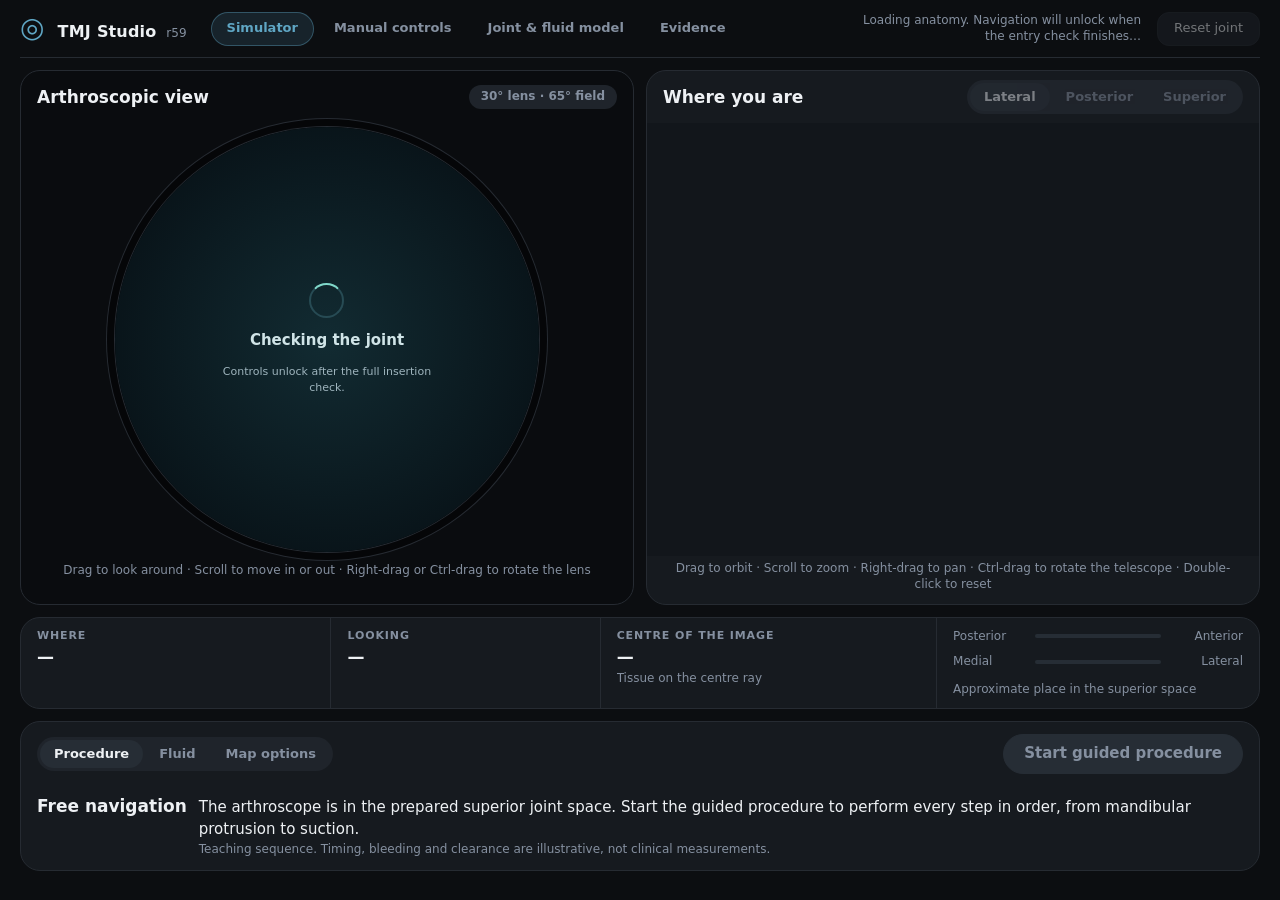
==== index.html @ 09af7cbb "r59: TMJ arthroscopy simulator (static site) Co-Authored-By: Claude Opus 5.5 <noreply@anthropic.com>" ====
<!doctype html>
<html lang="en"><head><meta charset="utf-8"><meta name="viewport" content="width=device-width,initial-scale=1"><meta name="description" content="TMJ Studio: a realistic arthroscopic view of the temporomandibular joint beside a live map of the telescope position and direction, with a guided procedure from mandibular protrusion to lavage and suction."><meta http-equiv="Content-Security-Policy" content="default-src 'none'; script-src 'self'; worker-src 'self'; style-src 'self'; connect-src 'self'; img-src 'self' data:; base-uri 'none'; object-src 'none'; form-action 'none'"><title>TMJ Studio · Arthroscopy simulator</title><link rel="stylesheet" href="./split-r59.css"><script type="module" src="./studio-r59.mjs"></script><script type="module" src="./split-r59.mjs"></script></head>
<body><main>
<header class="topbar"><a class="brand" href="./overview.html"><i>◎</i> TMJ <b>Studio</b><span>r59</span></a>
<nav id="page-tabs" class="tabs" role="tablist" aria-label="Studio sections"><button type="button" role="tab" data-tab="simulator" aria-selected="true">Simulator</button><button type="button" role="tab" data-tab="controls" aria-selected="false">Manual controls</button><button type="button" role="tab" data-tab="model" aria-selected="false">Joint &amp; fluid model</button><button type="button" role="tab" data-tab="evidence" aria-selected="false">Evidence</button></nav>
<div class="load-box"><p id="load" role="status" aria-live="polite">Loading anatomy. Navigation will unlock when the entry check finishes…</p><button id="retry" hidden>Retry loading</button></div><button id="reset">Reset joint</button></header>
<div class="heading" hidden><h1>TMJ Studio · right temporomandibular joint</h1><select id="workspace-layout" aria-label="Workspace view"><option value="split" selected>Simulator</option><option value="full">Manual controls</option></select></div>
<section class="workspace" id="workspace" aria-label="Synchronized navigation workspace">
<section id="procedure" class="procedure" aria-label="Guided arthroscopy procedure">
  <div class="procedure-head"><span class="eyebrow">GUIDED PROCEDURE</span><ol id="procedure-steps" class="procedure-steps" aria-label="Procedure steps"></ol><div class="procedure-actions"><button id="procedure-restart" type="button" hidden>Restart</button><button id="procedure-action" class="primary" type="button">Start guided procedure</button></div></div>
  <div class="procedure-body"><div class="procedure-text"><h2 id="procedure-title">Free navigation</h2><p id="procedure-note">The arthroscope is in the prepared superior joint space. Start the guided procedure to perform every step in order, from mandibular protrusion to suction.</p><small id="procedure-model">Teaching sequence. Timing, bleeding and clearance are illustrative, not clinical measurements.</small></div>
  <div class="fluid-bar" role="group" aria-label="Joint fluid controls"><button id="fx-bleed" type="button">Bleeding</button><label class="toggle"><input id="fx-irrigation" type="checkbox">Irrigation inflow</label><label class="toggle"><input id="fx-outflow" type="checkbox">Outflow needle</label><button id="fx-suction" type="button" aria-pressed="false">Suction</button><div class="clarity"><label for="fx-clarity">View clarity</label><meter id="fx-clarity" min="0" max="100" low="35" high="70" optimum="100" value="100"></meter><output id="fx-clarity-out">100%</output></div><span id="fx-status" class="fx-status" role="status">Still, clear fluid</span></div></div>
</section>
<section id="split-deck" class="split-deck" aria-label="Arthroscopic view beside the position map" hidden>
  <div class="pane lens-pane">
    <div class="pane-head"><h2>Arthroscopic view</h2><span class="chip">30° lens · 65° field</span></div>
    <div id="split-lens"></div>
    <div class="pane-foot"><p class="pane-hint">Drag to look around · Scroll to move in or out · Right-drag or Ctrl-drag to rotate the lens</p><div id="lens-status"></div></div>
  </div>
  <div class="pane map-pane">
    <div class="pane-head"><h2>Where you are</h2><div class="segmented" role="group" aria-label="Map viewpoint"><button type="button" data-view="lateral" aria-pressed="true">Lateral</button><button type="button" data-view="posterior" aria-pressed="false">Posterior</button><button type="button" data-view="superior" aria-pressed="false">Superior</button></div></div>
    <div id="split-map"></div>
    <div class="pane-foot"><p class="pane-hint">Drag to orbit · Scroll to zoom · Right-drag to pan · Ctrl-drag to rotate the telescope · Double-click to reset</p></div>
  </div>
  <div class="hud" id="hud" aria-label="Lens position in the joint">
    <div class="hud-cell"><span>WHERE</span><strong id="hud-space">—</strong><small id="hud-zone"></small></div>
    <div class="hud-cell"><span>LOOKING</span><strong id="hud-look">—</strong><small id="hud-depth"></small></div>
    <div class="hud-cell"><span>CENTRE OF THE IMAGE</span><strong id="hud-see">—</strong><small>Tissue on the centre ray</small></div>
    <div class="hud-cell hud-tracks"><div class="track"><span>Posterior</span><div><i id="hud-ap" hidden></i></div><span>Anterior</span></div><div class="track"><span>Medial</span><div><i id="hud-ml" hidden></i></div><span>Lateral</span></div><small>Approximate place in the superior space</small></div>
  </div>
  <div class="dock">
    <div class="dock-head"><div class="segmented dock-tabs" role="tablist" aria-label="Simulator panels"><button type="button" role="tab" data-dock="procedure" aria-selected="true">Procedure</button><button type="button" role="tab" data-dock="fluid" aria-selected="false">Fluid</button><button type="button" role="tab" data-dock="view" aria-selected="false">Map options</button></div><div id="dock-actions"></div></div>
    <div class="dock-body" data-dock-panel="procedure" id="dock-procedure"></div>
    <div class="dock-body" data-dock-panel="fluid" id="dock-fluid" hidden></div>
    <div class="dock-body" data-dock-panel="view" id="dock-view" hidden><div id="split-map-options"></div><div id="split-map-key"></div></div>
  </div>
</section>
 <article class="scope panel"><div class="panel-head"><div><span class="eyebrow">01 / THROUGH THE SCOPE</span><h2>Arthroscopic view</h2></div><span class="chip">30° · 65° FOV</span></div>
 <div class="optical-controls"><label for="optical-mode">View source</label><select id="optical-mode"><option value="instrument">Instrument lens · live</option></select></div><p id="view-note" class="view-note">Steer the instrument and its live internal view. Choose a camera that turns with the telescope, or an upright teaching view.</p>
 <div class="instrument-toolbar" role="group" aria-label="Instrument drag mode"><button id="mode-aim" type="button" aria-pressed="true">Steer</button><button id="mode-advance" type="button" aria-pressed="false">In / out</button><button id="mode-roll" type="button" aria-pressed="false">Rotate lens</button></div><p id="gesture-hint" class="gesture-hint">Drag the image to steer · Scroll to insert / withdraw</p>
 <details class="gesture-guide"><summary>Hand control &amp; gestures</summary><div class="hand-options"><label for="hand-grip">Hand control</label><select id="hand-grip"><option value="handle">Move the handle · fixed hand directions</option><option value="view">Direct the viewed ray · teaching</option></select><label for="image-orientation">Image orientation</label><select id="image-orientation"><option value="coupled">Camera follows telescope</option><option value="stabilized">Keep superior upright</option></select><label for="camera-roll">Camera-head rotation</label><input id="camera-roll" type="range" min="-180" max="180" step="1" value="0"><output id="camera-roll-out">0°</output></div><div class="gesture-grid"><p><b>Mouse</b><br>Left drag: steer<br>Wheel: insert / withdraw<br>Right drag, Ctrl-drag or Alt-drag: rotate lens<br>Middle drag or Shift-drag: insert / withdraw<br>Steer and scroll together to combine movements.</p><p><b>Touch</b><br>One finger: selected mode<br>Two fingers together: steer<br>Spread / pinch: insert / withdraw<br>Twist: rotate the lens<br>Combine these two-finger gestures freely.</p></div><p>Handle control pivots the shaft about the fixed model entry. Moving the handle right redirects the lens left; the response depends on the external lever length. Slow drags give precise control. Fast and slow drags retain their full travel. Standard mode provides a wider sweep; choose Fine for precise work near tissue. The prepared view starts just inside the capsule, with room to steer; advance gradually as needed. The external hand directions stay fixed when the telescope rotates. Telescope rotation sweeps the angled viewing ray; camera-head rotation turns only the displayed horizon. The independent head control models a general optical assembly; this Nexus coupler has not been measured. The upright option is a teaching aid.</p></details><div class="steering-buttons" role="group" aria-label="Steer the internal view"><button id="steer-left" aria-label="Steer left">← Left</button><button id="steer-up" aria-label="Steer up">↑ Up</button><button id="steer-down" aria-label="Steer down">↓ Down</button><button id="steer-right" aria-label="Steer right">Right →</button></div><div class="scope-circle"><div class="loading-lens" role="status"><span class="loading-ring"></span><b>Checking the joint</b><small>Controls unlock after the full insertion check.</small></div><span id="scope-state" class="scope-state">LOADING</span><div id="lens-standby" class="lens-standby" hidden><b>Arthroscope not inserted</b><small>Follow the procedure steps</small></div><div id="lens-outside" class="lens-outside" hidden><b>The lens is outside the joint space</b><small>Scroll forward to enter · the map shows the way</small></div><div id="lens-rim" class="lens-rim" aria-hidden="true"><span data-axis="ant">ANT</span><span data-axis="post">POST</span><span data-axis="sup">SUP</span><span data-axis="inf">INF</span><span data-axis="lat">LAT</span><span data-axis="med">MED</span></div><canvas id="scope" tabindex="0" aria-label="Scope view. Drag to steer; wheel or Shift-drag for depth; right drag for lens roll. Two fingers: move to steer, pinch for depth, twist to roll. Arrow keys steer, plus and minus change depth, brackets rotate."></canvas><div class="reticle" hidden>+</div><span class="optical-tag">NEXUS 501200</span></div>
 <div class="where"><i></i><div><span>LENS LOCATION</span><strong id="location">Loading…</strong></div></div>
 <div class="field-guide"><label class="toggle"><input id="identify" type="checkbox">Identify tissues in this field</label><div id="field-tissues" hidden></div></div><p class="hit" id="hit">The centre ray identifies the surface in front of the lens.</p>
 <div class="motion-status" id="motion-status" role="status">Preparing a clear starting position.</div>
 <div class="route" id="route"><span>Approach</span><i></i><span>Capsule entry</span><i></i><span>Joint space</span><small id="entry-progress">Checking entry…</small></div><div class="tool-controls" id="navigation-controls"><div class="drag-options legacy-drag-mode"><label for="scope-drag">Drag scope</label><select id="scope-drag"><option value="aim">Steer instrument</option><option value="advance">Inward / outward</option><option value="roll">Rotate lens</option></select></div><div class="drag-options precision"><label for="step">Movement step</label><select id="step"><option value="0.5">Standard · 0.5 mm</option><option value="0.1">Fine · 0.1 mm</option></select></div><div class="control-label"><label for="depth">Axial travel · inward / outward</label><output id="depth-out"></output></div><input id="depth" type="range" min="0" max="30" step="0.01" value="0"><div class="buttons"><button id="withdraw">← Outward 0.5 mm</button><button id="advance">Inward 0.5 mm →</button><button id="park">Withdraw fully</button><button id="reinsert">Reinsert checked route</button></div>
 <div class="two"><div><div class="control-label"><label for="yaw">Shaft yaw</label><output id="yaw-out"></output></div><input id="yaw" type="range" min="-140" max="-40" step="0.01" value="-100"></div><div><div class="control-label"><label for="pitch">Shaft pitch</label><output id="pitch-out"></output></div><input id="pitch" type="range" min="-40" max="40" step="0.01" value="10"></div></div>
 <div class="control-label"><label for="roll">Optical roll · 30° lens direction</label><output id="roll-out"></output></div><input id="roll" type="range" min="-180" max="180" step="0.1" value="75"><div class="buttons roll-buttons"><button id="roll-left">↶ Roll −15°</button><button id="roll-right">Roll +15° ↷</button></div></div>
 <p class="help scope-help">Four instrument movements: two steering axes, axial insertion / withdrawal, and shaft rotation that redirects the 30° lens. The shaft pivots at the model capsule entry. Two-finger motion combines all four; mouse dragging and the wheel also combine. Fine mode reduces sensitivity. Drag distance is normalized to the lens display size. No simulated tremor or inertial drift is added. Tissue contact stops further movement into the boundary; reverse or withdraw to move away. The fixed portal does not permit free sideways translation. Arrow keys steer, + / − changes depth, [ / ] rotates the lens.</p></article>
 <article class="anatomy panel"><div class="panel-head"><div><span class="eyebrow">02 / YOUR POSITION IN THE JOINT</span><h2>Joint & instrument</h2></div><div class="buttons"><button id="centre">Centre joint</button><select id="view" aria-label="Anatomy viewpoint"><option value="lateral">Lateral oblique</option><option value="posterior">Posterior</option><option value="superior">Superior</option></select></div></div>
 <div class="locator-choice"><label for="locator-mode">Locator</label><select id="locator-mode"><option value="3d">3D joint &amp; telescope</option><option value="section">Section through lens</option></select><span>Same physical lens</span></div><div id="anatomy-key" class="anatomy-key" aria-label="Anatomy colour key"><span><i class="temporal-swatch"></i>Temporal bone</span><span><i class="condyle-swatch"></i>Mandibular condyle</span><span><i class="disc-swatch"></i>Articular disc</span><small>Teaching colours</small></div><div class="map-wrap"><canvas id="map" tabindex="0" aria-label="Joint anatomy. Drag or use arrow keys to orbit. Scroll or plus and minus to zoom. Right-drag to pan. Control-drag rotates the telescope. Double-click or zero resets the view."></canvas><div id="map-labels" class="map-labels" aria-hidden="true"></div><canvas id="section" hidden aria-label="Sagittal tissue section through the physical lens. Shaft and optical ray are projected onto the section."></canvas><div class="overview"><span>HEAD & COMPLETE TELESCOPE</span><canvas id="overview" aria-label="Whole head and complete Nexus telescope, synchronized with the main views"></canvas></div><div id="space-badge" class="space-badge">Assembled joint · cutaway</div><div class="map-help">Drag to orbit · Scroll to zoom · Right-drag to pan · Ctrl-drag rotates the telescope</div></div>
 <label class="roof-visibility"><input id="translucent-roof" type="checkbox" checked> See through temporal bone</label>
 <label class="guide-visibility"><input type="checkbox" id="lens-guides" checked> View cone &amp; direction</label>
 <label class="rim-visibility"><input type="checkbox" id="lens-rim-toggle" checked> Direction letters on the lens</label>
 <label class="names-visibility"><input type="checkbox" id="map-names" checked> Structure names</label>
 <div class="map-tools"><label for="map-drag">Drag</label><select id="map-drag"><option value="orbit">Orbit joint</option><option value="pan">Pan view</option></select><label class="toggle"><input type="checkbox" id="separate">Separate layers</label><label class="toggle"><input type="checkbox" id="cutaway">Roof cutaway</label><label class="toggle"><input type="checkbox" id="envelope">Joint spaces</label><label class="toggle"><input type="checkbox" id="teaching">Colour-coded anatomy</label></div>
 <p class="view-target" id="view-target">The blue cone is the field of view; the gold dot is the tissue at its centre.</p><div class="legend"><small>Navigation markers</small><span><i class="blue"></i>Lens & view cone</span><span><i class="purple"></i>Capsule entry</span><span><i class="green"></i>Superior space</span><span><i class="gold"></i>Inferior space</span><span><i class="gold"></i>Centre-ray tissue</span><span><i class="red"></i>Blocked contact</span></div>
 <div class="position-strip"><div><span>SHAFT</span><b>Ø 1.9 × 63.1 mm</b></div><div><span>TIP COORDINATES</span><b id="xyz">—</b></div><div><span>ENTRY REFERENCE</span><b id="entry">Model boundary</b></div></div><p id="map-caption" class="help">The frame stays centred on the joint. Cutaway and layer separation change this teaching view only.</p></article>
</section>
<section id="dynamics" class="dynamics"><article class="panel"><span class="eyebrow">ONE SHARED GEOMETRY</span><h2>Jaw & tissue movement</h2><p class="preparation">Prepared joint · 2.5 mm prescribed inferior distraction. Disc and condyle move as a prescribed rigid cluster.</p><button id="neutral">Reset neutral session · withdrawn</button><div class="control-label"><label for="jaw">Jaw rotation</label><output id="jaw-out">0°</output></div><input id="jaw" type="range" min="0" max="8" step="0.25" value="0"><div class="control-label"><label for="slide">Anterior translation</label><output id="slide-out">0 mm</output></div><input id="slide" type="range" min="0" max="2" step="0.05" value="0"><div class="control-label"><label for="distraction">Inferior distraction · prescribed displacement</label><output id="distraction-out">0 mm</output></div><input id="distraction" type="range" min="0" max="3" step="0.05" value="0"><p class="help">Movement updates the actual joint surfaces and cavity. The map shows the requested movement at once while one contact check runs; the lens image then dissolves to the checked joint. A request stops before source contact, instrument contact or an invalid cavity shape. Combined movements can reach a limit before an individual slider reaches its maximum. The disc–condyle cluster moves rigidly; relative condylar rotation beneath the disc is not modeled. The source bones and disc remain rigid. These are prescribed displacements, not a calibrated force response.</p></article>
<article class="panel"><span class="eyebrow">REDUCED FLUID MODEL</span><h2>Distension & washout</h2><div class="flow-readout" id="flow-readout">Inflow 0 · Outflow 0 µL/s</div><div class="control-label"><label for="pressure">Irrigation source pressure</label><output id="pressure-out">0 kPa</output></div><input id="pressure" type="range" min="0" max="3" step="0.1" value="0"><div class="buttons"><button id="flow">Run flow</button><label class="toggle"><input id="outlet" type="checkbox" checked>Outlet open</label></div><p class="help">Changing source pressure starts irrigation. The reconstructed superior cavity expands and its actual volume stores fluid. At a model distension limit, flow continues through the last admitted cavity shape. The disc and bones remain rigid. The elapsed time shown is simulation time; geometric checks can take longer.</p><label class="toggle"><input id="washout" type="checkbox">Show washout in the lens</label><p class="help" id="washout-out">Optional visual tracer</p><p class="help">The tint follows the remaining well-mixed tracer in the superior space. Opacity is illustrative. Bleeding, lavage and suction are shown by the procedure controls above the views.</p><p class="help">Anterior and posterior volumes are geometric partitions at model Y = 0. They show redistribution, not separately simulated pressures.</p><p class="help" id="fluid-status">Paused · closed computational envelope</p><div class="fluid-metrics"><div><span>Pressure</span><b id="p">0 kPa</b></div><div><span>Retained volume</span><b id="vol">— µL</b></div><div><span>Volume change</span><b id="volume-change">0 µL</b></div><div><span>Balance error</span><b id="balance">—</b></div><div><span>Upper anterior</span><b id="anterior-volume">—</b></div><div><span>Upper posterior</span><b id="posterior-volume">—</b></div></div></article>
<article class="panel"><span class="eyebrow">MODEL CONTROLS</span><h2>Appearance & record</h2><div class="control-label"><label for="exposure">Scope brightness</label><output id="exposure-out">1.05×</output></div><input id="exposure" type="range" min="0.65" max="1.8" step="0.05" value="1.05"><label class="toggle"><input type="checkbox" id="auto-exposure" checked>Auto exposure</label><p class="help" id="exposure-mode">Auto · highlights metered from the lens image</p><label class="toggle"><input type="checkbox" id="reticle">Centre marker</label><br><label class="toggle"><input id="texture" type="checkbox" checked>Tissue surface detail</label><label class="toggle"><input id="lens-optics" type="checkbox" checked>Lens optics (distortion, focus, glare)</label><p class="help">Ivory articular surfaces and disc, curled vessels in pink lining, fine irregular connective strands and broken wet highlights. Recesses occlude light from the lens, while fine collagen and patchy wet highlights remain attached to the surface. Light falls off with distance from the tip; automatic exposure adapts gradually as the view changes. Illumination follows the physical lens and the real surface normals. Auto exposure meters the actual lens image with faster highlight protection and slower brightening; switch it off for a fixed exposure. Appearance controls leave the physical joint unchanged.</p><button id="export">Export session</button><p class="help" id="performance">Preparing synchronized views…</p><p class="help" id="record">Pose, fluid state, source hashes and model assumptions are included.</p><details><summary>Hydraulic assumptions</summary><p>Inlet and outlet resistance: 20 kPa·s/mL. Free-wall law: 5 kPa/mm. At a model expansion limit, volume is fixed, inlet equals outlet and the additional pressure is carried by a nonnegative constraint reaction. This is a reduced hydraulic boundary condition, not a measured tissue contact force. Uniform pressure and a well-mixed tracer; no resolved fluid jets, cannula calibration, tissue stress or clinical pressure prediction.</p></details></article></section>
<section class="reference-links panel" aria-label="Study and source tools"><span class="eyebrow">CONTINUE STUDYING</span><div class="reference-row"><a href="./simulator-r35.html#practice">Orientation exercises ↗</a><a href="./simulator-r35.html#imaging">Local imaging &amp; registration lab ↗</a><a href="./simulator-r35.html#nexus-equipment">Instrument reference photographs ↗</a><a href="./camera-r30.html?preset=medial">Historical camera reference ↗</a></div><p class="help">The reference workspace preserves earlier learning and imaging tools. Its illustrative cameras are separate from this physical-lens workspace.</p></section>
<section id="evidence" class="evidence panel"><span class="eyebrow">MODEL &amp; EVIDENCE</span><h2>One physical lens. Explicit reconstruction limits.</h2><div class="evidence-grid">
<div><h3>r59 · navigation and orientation</h3><p>The lens image is steered by dragging, moved in and out with the wheel and rotated with a right-drag or Ctrl-drag. The map orbits with a drag, zooms toward the pointer with the wheel and pans with a right-drag; Ctrl-drag on the map turns the telescope about its own axis.</p><p>The lens now stays inside the joint space it is in. Steering that would push the tip through the soft lining draws the telescope back along its own axis, and it eases forward again to the depth last chosen once there is room; it is never pushed deeper than the user advanced it. Where that is not enough, steering stops at the edge of the space. When bone or the disc stops a steering gesture, the telescope is eased back a little and the turn is tried again, so it slides along the surface instead of sticking. Scrolling back pauses once at the capsule entry before the lens leaves the joint; withdrawal is otherwise never restricted.</p><p>These limits, the structure names on the map and the recess / zone readout (thirds of the model space) are illustrative teaching aids. They are not measured tissue mechanics, a force model or validated landmarks.</p></div>
<div><h3>r58 · procedure and appearance</h3><p>The guided procedure follows single-puncture arthroscopy: mandibular protrusion, insufflation, puncture and insertion, lavage through an outflow needle, then suction. Protrusion and insufflation each change the real joint geometry through one contact-checked rebuild; the map animates the requested movement while the check runs.</p><p>Bleeding, blood clearance, suspended debris, bubbles, suction collapse and the lens optics (barrel distortion, near-field defocus, glare, field stop) are <b>illustrative</b>. Blood is a well-mixed level with drifting sprites, not a flow simulation; clearance times are chosen to be readable, not measured. The syringe, outflow needle and irrigation lines are teaching overlays without collision or a registered skin portal. Outside the joint spaces the lens shows a featureless soft-tissue blur.</p></div>
<div><h3>What the two views share</h3><p>The actual telescope tip, 30° optical direction and 65° field drive the arthroscopic image, blue locator cone and gold centre-ray marker. Tissue identification uses five rays through that same camera. Layer separation and cutaway affect the locator only.</p><p>The cavity is rebuilt against the original bone and disc surfaces. An artificial internal bridge from the old reconstruction has been removed; soft attachments follow their corresponding source surfaces. The estimated posterior lining is rebuilt with a bounded enclosure with short broad irregular pleats, tapered away from original attachment surfaces at each jaw or pressure state. Exact source bone and disc surfaces are then subtracted. This removes repeated artificial attachment teeth and changes the estimated prepared upper-space volume by about 1.2%; it does not alter the original bones or disc. The resulting boundary supplies rendering, sections, location classification and fluid volume together.</p></div>
<div><h3>Movement &amp; irrigation</h3><p>Ordered pointer samples preserve curved and combined movements independently of render timing. The external hand frame stays fixed when the telescope rotates. Obstructed steering preserves separately checked withdrawal and optical roll; rotation across ±180° takes the short path. The prepared lens starts 1 mm shallower than r52, providing more steering room within the unchanged hard surfaces. The full 1.9 mm × 63.1 mm shaft and conservative proximal envelope retain swept bone/disc collision checks. Rejected instrument requests stop at the last admitted position; withdrawal and optical roll remain available.</p><p>Bone and disc are rigid in the prescribed disc–condyle cluster. This is a contact-constrained teaching approximation, not a natural disc trajectory. The inferior space co-moves without distension. Only the estimated superior lining receives the scalar pressure mode.</p></div>
<div><h3>What remains unmeasured</h3><p>Nexus 501200: 1.9 mm shaft, 63.1 mm working length, 115 mm overall, 30° direction and 65° field. Proximal shape is illustrated from manufacturer photographs. The 501201/501204 “1.9 mm / 50 mm” labels do not establish cannula outer diameter, lumen, seating datum or lens offset.</p><p>The shaft pivot is fixed at the prepared model capsule entry. The purple ring shows the current <b>model capsule crossing</b>, not a registered skin portal. The posterior fold has been reconstructed, but tissue morphology and its extent are still estimated; visual realism is incomplete. Actual synovial geometry, specimen motion, cannula assembly and clinical realism still require suitable measurements and review. Prescribed motion and scalar lining compliance have model limits; software verification does not establish clinical realism.</p></div>
</div><details><summary>Contact checks, mechanics and numerical scope</summary><p id="integrity">Source checksums pending.</p><p>Hard bone/disc motion retains continuous distance bounds, including a conservative bound for rotation between admitted steps. The complete instrument is checked against moving tissues. At each step midpoint and endpoint, the rebuilt cavity is checked for closed, consistently wound topology, nonzero triangles and self-intersections beyond shared mesh boundaries. This soft-boundary check is sampled, not continuous detection. No pre-existing cavity penetration is allowed as a baseline. A 0.00002 mm extent/penetration tolerance handles Float32 clipping slivers; coplanar overlap checks remain active. Each pressure domain uses its principal connected component. Tiny excluded numerical pockets are recorded; a split above 0.001 of total volume or 0.00001 mL is rejected. Combined motion or distension stops when the model cannot supply an admissible shape.</p><p>The pressure model has one scalar wall coordinate, uniform pressure and a well-mixed tracer. Its outward compliant mode tapers into fixed hard boundaries and contact anchors. At a model expansion limit the last admitted volume stays fixed while reduced inlet/outlet flow and tracer exchange continue. The model is not CFD, calibrated cannula resistance, tissue stress or clinical pressure prediction. Anterior/posterior volumes divide the actual upper cavity at model Y = 0; they do not simulate separate pressures.</p><p>Microscopic fibres, vessels, wet-film reflection and exposure are illustrative. Their reference coordinates use the prepared joint to avoid stretching a collapsed neutral texture across the opened lining; they remain attached during motion. No clinical photograph is projected as the lens image. The same clinical pose cannot be registered to a photograph from a different specimen; comparisons assess qualitative morphology, not patient-specific correspondence.</p></details>
<details><summary>Primary references and consolidated verification</summary><p><a href="https://www.jstage.jst.go.jp/article/ofaj1936/58/4-6/58_745/_article" target="_blank" rel="noopener">Murakami &amp; Hoshino — regional arthroscopic anatomy</a> describes regional recesses and temporary versus persistent folds. <a href="https://pubmed.ncbi.nlm.nih.gov/23787012/" target="_blank" rel="noopener">Xu et al. — opening and upper-space redistribution</a> supports distinguishing anterior and posterior behavior; it does not supply this specimen’s motion. <a href="https://pubmed.ncbi.nlm.nih.gov/27663533/" target="_blank" rel="noopener">Dynamic lavage research</a> uses a much richer flow model than this reduced circuit.</p><p><a href="https://www.nexuscmf.com/products/" target="_blank" rel="noopener">Nexus manufacturer</a> · <a href="https://www.intechopen.com/chapters/1176474" target="_blank" rel="noopener">Clinical photographs and attribution</a> · <a href="./assets/r47/primary-evidence.json">Public-source review and unavailable measurements</a></p><p><a href="./assets/r55/visual-verification.json">r55 anatomy colour review</a> · <a href="./assets/r54/scope-motion-research.md">Scope handling: primary references and missing measurements</a> · <a href="./assets/r54/acceptance.json">r54 movement and appearance review</a> · <a href="./assets/r51/acceptance.json">r51 preserved attachment reconstruction and checks</a> · <a href="./assets/r49/navigation-verification.json">Steering verification</a> · <a href="./assets/r49/worker-verification.json">Integrated movement and flow</a></p><p><a href="./assets/r51/visual-review.json">Attachment appearance review</a> · <a href="./assets/r51/input-verification.json">Mouse / touch contracts</a> · <a href="./assets/r51/geometry-verification.json">Reconstructed domain checks</a></p><p><a href="./assets/r48/acceptance.json">r48 acceptance matrix</a> · <a href="./assets/r48/browser-verification.json">Interaction checks</a> · <a href="./assets/r48/geometry-verification.json">Geometry and source audit</a> · <a href="./assets/r48/model-verification.json">Motion and fluid checks</a> · <a href="./assets/r48/recovery-verification.json">Recovery checks</a> · <a href="./assets/r47/acceptance.json">Previous release record</a></p></details></section>
<footer>TMJ Studio · r59 · Research and orientation model · Anatomical and clinical validation outstanding</footer>
</main></body></html>
---- split-r59.css ----
@import url('./split-r58.css');

/* r59 · house style. One semantic token layer (the "Clinical" palette), the 12 / 16 / 20 / pill
   radius ladder, a 4 px spacing grid, one quiet accent, no glows. Components below use the
   semantic names only. */
:root {
  --bg: #0C0E11;
  --card: #161A1F;
  --card2: #1F242B;
  --card3: #262D35;
  --line: #262B32;
  --ink: #EEF1F4;
  --muted: #8590A0;
  --accent: #5FA6C4;
  --accent-deep: #3F8199;
  --on-accent: #FFFFFF;
  --teal: #7FB8D0;
  --amber: #E0B341;
  --rose: #E0655B;
  --violet: #9B82E0;
  --wash: rgba(95, 166, 196, .14);
  --wash-line: rgba(95, 166, 196, .38);
  --stage: #0A0C0F;
  --map: #12161B;
  /* names the earlier stylesheets read */
  --panel: var(--card);
  --text: var(--ink);
  --mint: var(--accent);
  --blue: var(--teal);
}
body {
  background: var(--bg);
  color: var(--ink);
  font: 15px/1.45 "Segoe UI Variable Text", "Segoe UI Variable", "Segoe UI", system-ui, sans-serif;
  font-variant-numeric: tabular-nums;
}
main { max-width: 1760px; padding: 0 20px 20px; }
h1, h2, h3 { font-family: "Segoe UI Variable Display", "Segoe UI Variable", "Segoe UI", system-ui, sans-serif; letter-spacing: 0; }
a { color: var(--accent); }

/* Controls */
button, select {
  background: var(--card2); border: 1px solid var(--line); color: var(--ink);
  border-radius: 12px; font: inherit; font-size: 13px; box-shadow: none;
}
button { min-height: 36px; padding: 0 16px; cursor: pointer; transition: background-color 70ms ease-out; }
select { min-height: 36px; padding: 0 12px; }
button:hover:not(:disabled) { background: var(--card3); border-color: var(--line); }
button:active:not(:disabled) { background: #2E3640; }
button:disabled, select:disabled, input:disabled { opacity: .45; cursor: default; }
button:focus-visible, select:focus-visible, input:focus-visible, canvas:focus-visible { outline: 2px solid var(--accent); outline-offset: 2px; }
input[type=checkbox], input[type=range], meter { accent-color: var(--accent); }
.toggle, .roof-visibility, .guide-visibility, .rim-visibility, .names-visibility {
  display: inline-flex; align-items: center; gap: 8px; font-size: 13px; color: var(--ink);
}
.eyebrow { color: var(--muted); letter-spacing: .08em; font-size: 11px; font-weight: 600; }
.chip {
  display: inline-flex; align-items: center; height: 24px; padding: 0 12px; border-radius: 999px;
  background: var(--card2); border: 0; color: var(--muted); font-size: 12px; font-weight: 600; white-space: nowrap;
}

/* Top bar and page tabs */
header.topbar {
  display: flex; align-items: center; gap: 16px; min-height: 0; padding: 8px 0;
  border: 0; border-bottom: 1px solid var(--line); background: none; flex-wrap: wrap;
}
@media (min-width: 901px) { header.topbar { height: 56px; padding: 0; flex-wrap: nowrap; } }
.topbar .brand { display: inline-flex; align-items: baseline; gap: 6px; color: var(--ink); font-size: 16px; font-weight: 600; letter-spacing: .01em; text-decoration: none; white-space: nowrap; }
.topbar .brand i { color: var(--accent); font-style: normal; }
.topbar .brand b { font-weight: 600; color: var(--ink); }
.topbar .brand span { margin-left: 4px; color: var(--muted); font-size: 12px; font-weight: 400; letter-spacing: 0; }
.tabs { display: flex; gap: 4px; margin: 0 auto 0 8px; font-size: 13px; }
.tabs button {
  height: 34px; min-height: 0; padding: 0 16px; border: 0; border-radius: 999px; background: none;
  color: var(--muted); font-weight: 600; white-space: nowrap;
}
.tabs button:hover:not(:disabled) { background: var(--card2); color: var(--ink); }
.tabs button[aria-selected=true] { background: var(--wash); color: var(--accent); box-shadow: inset 0 0 0 1px var(--wash-line); }
.topbar .load-box { max-width: 440px; margin: 0; text-align: right; }
.topbar #load { margin: 0; font-size: 12px; line-height: 1.3; color: var(--muted); }
.topbar #load.error { color: var(--rose); }
.topbar #reset { flex: none; min-height: 34px; }
body[data-tab=simulator] :is(#dynamics, .reference-links, #evidence),
body[data-tab=controls] :is(#dynamics, .reference-links, #evidence),
body[data-tab=model] :is(#workspace, #evidence),
body[data-tab=evidence] :is(#workspace, #dynamics, .reference-links) { display: none; }

/* Simulator deck: two panes, the position readout, then a tabbed dock */
.workspace.split { display: block; padding: 0; border: 0; background: none; margin-top: 12px; }
.workspace.split > #procedure { display: none; }
.split-deck {
  display: grid; grid-template-columns: minmax(0, 1fr) minmax(0, 1fr); gap: 12px;
  border: 0; border-radius: 0; background: none; overflow: visible;
}
.pane {
  min-width: 0; display: flex; flex-direction: column; overflow: hidden;
  background: var(--card); border: 1px solid var(--line); border-radius: 20px;
}
.lens-pane { background: var(--stage); }
.pane-head { display: flex; align-items: center; justify-content: space-between; gap: 12px; min-height: 52px; padding: 8px 16px; }
.pane-head h2 { margin: 0; font-size: 17px; font-weight: 600; }
.pane-foot { height: 48px; display: grid; align-items: center; padding: 0 16px 8px; }
.pane-hint { margin: 0; font-size: 12px; line-height: 1.35; color: var(--muted); text-align: center; }
/* A wall or contact message takes the place of the control hint. */
.pane-foot .motion-status:not(.blocked):not(.wall) { display: none; }
.pane-foot:has(.motion-status.blocked, .motion-status.wall) .pane-hint { display: none; }
.pane-foot .motion-status { padding: 6px 12px; border-radius: 12px; text-align: center; }
.segmented { display: inline-flex; gap: 2px; padding: 3px; border-radius: 999px; background: var(--card2); }
.segmented button {
  height: 28px; min-height: 0; padding: 0 14px; border: 0; border-radius: 999px; background: none;
  color: var(--muted); font-size: 13px; font-weight: 600; white-space: nowrap;
}
.segmented button:hover:not(:disabled) { background: none; color: var(--ink); }
.segmented button[aria-selected=true], .segmented button[aria-pressed=true] { background: var(--card3); color: var(--ink); }

#split-lens { flex: 1; display: grid; place-items: center; padding: 4px 16px; min-height: 0; }
#split-lens .scope-circle {
  width: min(100%, max(240px, calc(100svh - 29.7rem)), 760px);
  margin: 0; border: 0; box-shadow: 0 0 0 1px var(--line), 0 0 0 8px #050608, 0 0 0 9px var(--line);
}
#split-lens .scope-state { top: 12%; font: 600 11px/1 inherit; letter-spacing: .06em; padding: 6px 10px; border-radius: 999px; }
#split-lens .scope-state[data-kind=wall] { display: block; background: #3A2F12E6; color: var(--amber); }
#split-lens .scope-state[data-kind=blocked] { background: #3D1D1AE6; color: #FFB4AC; }
#split-lens .optical-tag { bottom: 11%; color: var(--muted); letter-spacing: .08em; }
.lens-outside, .lens-standby {
  position: absolute; inset: 0; z-index: 2; display: flex; flex-direction: column; align-items: center; justify-content: center; gap: 4px;
  text-align: center; pointer-events: none; color: var(--ink);
}
.lens-outside { background: rgba(10, 12, 15, .72); }
.lens-standby { background: var(--stage); }
.lens-outside b, .lens-standby b { font-size: 16px; font-weight: 600; letter-spacing: 0; }
.lens-outside small, .lens-standby small { color: var(--muted); font-size: 13px; }
.lens-rim span { font: 600 10px/1 inherit; letter-spacing: .06em; padding: 3px 6px; border-radius: 999px; background: rgba(10, 12, 15, .78); }

#split-map { position: relative; flex: 1; min-height: 0; display: flex; }
#split-map .map-wrap {
  position: relative; flex: 1; height: auto; min-height: max(260px, calc(100svh - 29.7rem));
  margin: 0; border: 0; border-radius: 0; background: var(--map);
}
#split-map canvas#map { cursor: grab; touch-action: none; }
#split-map canvas#map[data-drag] { cursor: grabbing; }
.map-labels { position: absolute; inset: 0; z-index: 2; overflow: hidden; pointer-events: none; }
.map-label { position: absolute; left: 0; top: 0; will-change: transform; }
.map-label i { position: absolute; left: -3px; top: -3px; width: 6px; height: 6px; border-radius: 50%; background: var(--ink); }
.map-label b {
  position: absolute; padding: 3px 10px; border-radius: 999px; white-space: nowrap;
  background: rgba(22, 26, 31, .88); border: 1px solid var(--line); color: var(--ink); font-size: 12px; font-weight: 600;
}
.map-label::before { content: ''; position: absolute; background: var(--muted); }
.map-label[data-side=top] b { left: 0; bottom: 18px; transform: translateX(-50%); }
.map-label[data-side=top]::before { left: 0; bottom: 5px; width: 1px; height: 13px; }
.map-label[data-side=bottom] b { left: 0; top: 18px; transform: translateX(-50%); }
.map-label[data-side=bottom]::before { left: 0; top: 5px; width: 1px; height: 13px; }
.map-label[data-side=right] b { left: 20px; top: 0; transform: translateY(-50%); }
.map-label[data-side=right]::before { left: 5px; top: 0; width: 15px; height: 1px; }
.map-label[data-side=left] b { right: 22px; top: 0; transform: translateY(-50%); }
.map-label[data-side=left]::before { right: 6px; top: 0; width: 16px; height: 1px; }
.map-label[data-k=lens] i { display: none; }
.map-label[data-k=lens] b { background: var(--accent-deep); border-color: transparent; color: var(--on-accent); }
.map-label[data-k=lens]::before { background: var(--accent); }

.hud {
  grid-column: 1 / -1; display: grid; grid-template-columns: 1.15fr 1fr 1.25fr 1.2fr;
  background: var(--card); border: 1px solid var(--line); border-radius: 20px; overflow: hidden;
}
.hud-cell { min-width: 0; padding: 10px 16px; border-left: 1px solid var(--line); }
.hud-cell:first-child { border-left: 0; }
.hud-cell > span { display: block; color: var(--muted); font-size: 11px; font-weight: 600; letter-spacing: .08em; }
.hud-cell strong { display: block; margin-top: 2px; font-size: 17px; font-weight: 600; line-height: 1.3; white-space: nowrap; overflow: hidden; text-overflow: ellipsis; }
.hud-cell small { display: block; margin-top: 2px; color: var(--muted); font-size: 12px; white-space: nowrap; overflow: hidden; text-overflow: ellipsis; }
.hud-tracks { display: flex; flex-direction: column; justify-content: center; gap: 8px; }
.track { display: grid; grid-template-columns: 4.4rem 1fr 4.4rem; align-items: center; gap: 12px; color: var(--muted); font-size: 12px; }
.track > span:last-child { text-align: right; }
.track > div { position: relative; height: 4px; border-radius: 999px; background: var(--card3); }
.track i { position: absolute; left: 50%; top: 50%; width: 12px; height: 12px; margin: -6px 0 0 -6px; border-radius: 50%; background: var(--accent); border: 2px solid var(--card); box-sizing: content-box; margin: -8px 0 0 -8px; }
.motion-status {
  margin: 0; padding: 8px 16px; border: 0; border-radius: 0; background: none; color: var(--muted); font-size: 12px; line-height: 1.4;
}
.motion-status.pending { color: var(--muted); }
.motion-status.blocked { color: #FFB4AC; background: rgba(224, 101, 91, .12); }
.motion-status.wall { color: var(--amber); background: rgba(224, 179, 65, .1); }

.dock { grid-column: 1 / -1; background: var(--card); border: 1px solid var(--line); border-radius: 20px; padding: 12px 16px; }
.dock-head { display: flex; align-items: center; justify-content: space-between; gap: 12px; flex-wrap: wrap; }
.dock-body { margin-top: 12px; }
#dock-procedure { display: grid; grid-template-columns: minmax(0, 1fr); gap: 8px; }
#dock-procedure .procedure-steps { flex: none; }
.procedure-steps { gap: 8px; }
.procedure-steps li { padding: 4px 12px 4px 4px; gap: 8px; font-size: 13px; color: var(--muted); border: 0; background: var(--card2); }
.procedure-steps li::before { width: 20px; height: 20px; background: var(--card3); color: var(--muted); font-size: 11px; font-weight: 600; }
.procedure-steps li[data-state=done] { color: var(--ink); border: 0; }
.procedure-steps li[data-state=done]::before { content: counter(step); background: var(--accent-deep); color: var(--on-accent); }
.procedure-steps li[data-state=current] { color: var(--accent); background: var(--wash); box-shadow: inset 0 0 0 1px var(--wash-line); font-weight: 600; }
.procedure-steps li[data-state=current]::before { background: var(--accent-deep); color: var(--on-accent); }
.procedure-actions button { min-height: 40px; padding: 0 20px; font-size: 15px; border-radius: 999px; }
.procedure-actions button.primary { background: var(--accent-deep); border-color: var(--accent-deep); color: var(--on-accent); font-weight: 600; }
.procedure-actions button.primary:hover:not(:disabled) { background: #4A8FA8; border-color: #4A8FA8; }
.procedure-actions button.primary:disabled { background: var(--card3); border-color: var(--card3); color: var(--muted); opacity: 1; }
.procedure-text h2 { margin: 0 0 4px; font-size: 17px; font-weight: 600; }
.procedure-text p { margin: 0; max-width: none; color: var(--ink); font-size: 15px; line-height: 1.45; }
.procedure-text small { margin-top: 2px; color: var(--muted); font-size: 12px; }
.procedure-text { display: grid; grid-template-columns: auto minmax(0, 1fr); gap: 0 12px; align-items: baseline; }
.procedure-text h2 { grid-row: 1 / span 2; white-space: nowrap; }
.fluid-bar { gap: 12px 16px; padding: 0; border: 0; font-size: 13px; }
.fluid-bar button { min-height: 36px; padding: 0 16px; font-size: 13px; border-radius: 999px; }
.fluid-bar button[aria-pressed=true] { background: var(--wash); border-color: var(--wash-line); color: var(--accent); font-weight: 600; }
#fx-bleed { background: rgba(224, 101, 91, .12); border-color: rgba(224, 101, 91, .38); color: #FFB4AC; }
.clarity { color: var(--muted); gap: 8px; }
.clarity output { color: var(--ink); }
.fx-status { color: var(--muted); font-size: 12px; }
#dock-view { display: grid; gap: 12px; }
#split-map-options { display: flex; flex-wrap: wrap; align-items: center; gap: 12px 24px; }
#split-map-options .map-tools { display: contents; }
#split-map-options .map-tools > label[for=map-drag], #split-map-options #map-drag { display: none; }
#split-map-key .anatomy-key { background: none; border: 0; margin: 0; padding: 0; gap: 8px 20px; font-size: 13px; color: var(--muted); }
.anatomy-key i { border: 0; border-radius: 4px; }
.temporal-swatch { background: #D9B765; }
.condyle-swatch { background: #7FB8D0; }
.disc-swatch { background: #9B82E0; }

/* Other tabs: same cards and tokens */
.panel { background: var(--card); border: 1px solid var(--line); border-radius: 20px; box-shadow: none; }
.panel h2 { font-size: 20px; font-weight: 600; }
.panel h3 { font-size: 17px; font-weight: 600; }
.help, .panel p { color: var(--muted); }
body[data-tab=model] #dynamics, body[data-tab=evidence] #evidence, body[data-tab=controls] .workspace { margin-top: 12px; }
footer { color: var(--muted); font-size: 12px; border-top: 1px solid var(--line); }
body[data-tab=simulator] footer { display: none; }

/* Manual controls tab: the full studio in the same language. Flat cards, no gradients or
   glows, and a selected control is a wash with a hairline, never a solid slab. */
.workspace > .procedure { background: var(--card); background-image: none; border: 1px solid var(--line); border-radius: 20px; box-shadow: none; }
.workspace .panel button, .workspace .panel select, .steering-buttons button { background: var(--card2); border: 1px solid var(--line); border-radius: 12px; color: var(--ink); box-shadow: none; }
.workspace .panel button:hover:not(:disabled) { background: var(--card3); }
.workspace .panel button[aria-pressed=true] { background: var(--wash); border-color: var(--wash-line); color: var(--accent); font-weight: 600; }
.view-note, .preparation { background: var(--card2); border: 1px solid var(--line); border-left: 1px solid var(--line); border-radius: 12px; color: var(--muted); }
.where i { box-shadow: none; background: var(--accent); }
.eyebrow { color: var(--muted); letter-spacing: .08em; }
.legend i.blue { background: var(--accent); }
.legend i.purple { background: var(--violet); }
.legend i.green { background: var(--teal); }
.legend i.gold { background: var(--amber); }
.legend i.red { background: var(--rose); }
.scope > .scope-circle .scope-state:not([data-kind=blocked], [data-kind=wall]) { display: none; }
.scope > .scope-circle .scope-state { font: 600 11px/1 inherit; letter-spacing: .06em; padding: 6px 10px; border-radius: 999px; }
.scope > .scope-circle .scope-state[data-kind=wall] { background: #3A2F12E6; color: var(--amber); }
.scope > .scope-circle .scope-state[data-kind=blocked] { background: #3D1D1AE6; color: #FFB4AC; }
details, .tool-controls, .optical-controls { border-color: var(--line); border-radius: 12px; }

/* Narrow screens: lens first, map directly below it, readout and dock after */
@media (max-width: 900px) {
  main { padding: 0 12px 16px; }
  .tabs { order: 3; width: 100%; margin: 0; overflow-x: auto; }
  .topbar .load-box { margin-left: auto; max-width: 52vw; }
  .split-deck { grid-template-columns: minmax(0, 1fr); }
  .pane-hint { display: none; }
  #split-lens { padding: 4px 12px 4px; }
  .pane-foot { height: auto; min-height: 36px; padding: 0 12px 8px; }
  .map-pane .pane-foot { display: none; }
  #split-lens .scope-circle { width: min(84vw, 46svh); }
  #split-map .map-wrap { flex: none; width: 100%; min-height: 0; height: clamp(230px, 40svh, 380px); }
  .hud { grid-template-columns: 1fr 1fr; }
  .hud-cell:nth-child(3) { border-left: 0; }
  .hud-cell:nth-child(n+3) { border-top: 1px solid var(--line); }
  .procedure-text { display: block; }
  .procedure-actions { width: 100%; }
  .procedure-actions button { flex: 1; white-space: normal; }
  .map-label b { font-size: 11px; padding: 2px 8px; }
}
@media (max-height: 520px) and (orientation: landscape) {
  #split-lens .scope-circle { width: min(100%, max(200px, calc(100svh - 8rem))); }
  #split-map .map-wrap { min-height: max(200px, calc(100svh - 8rem)); }
}
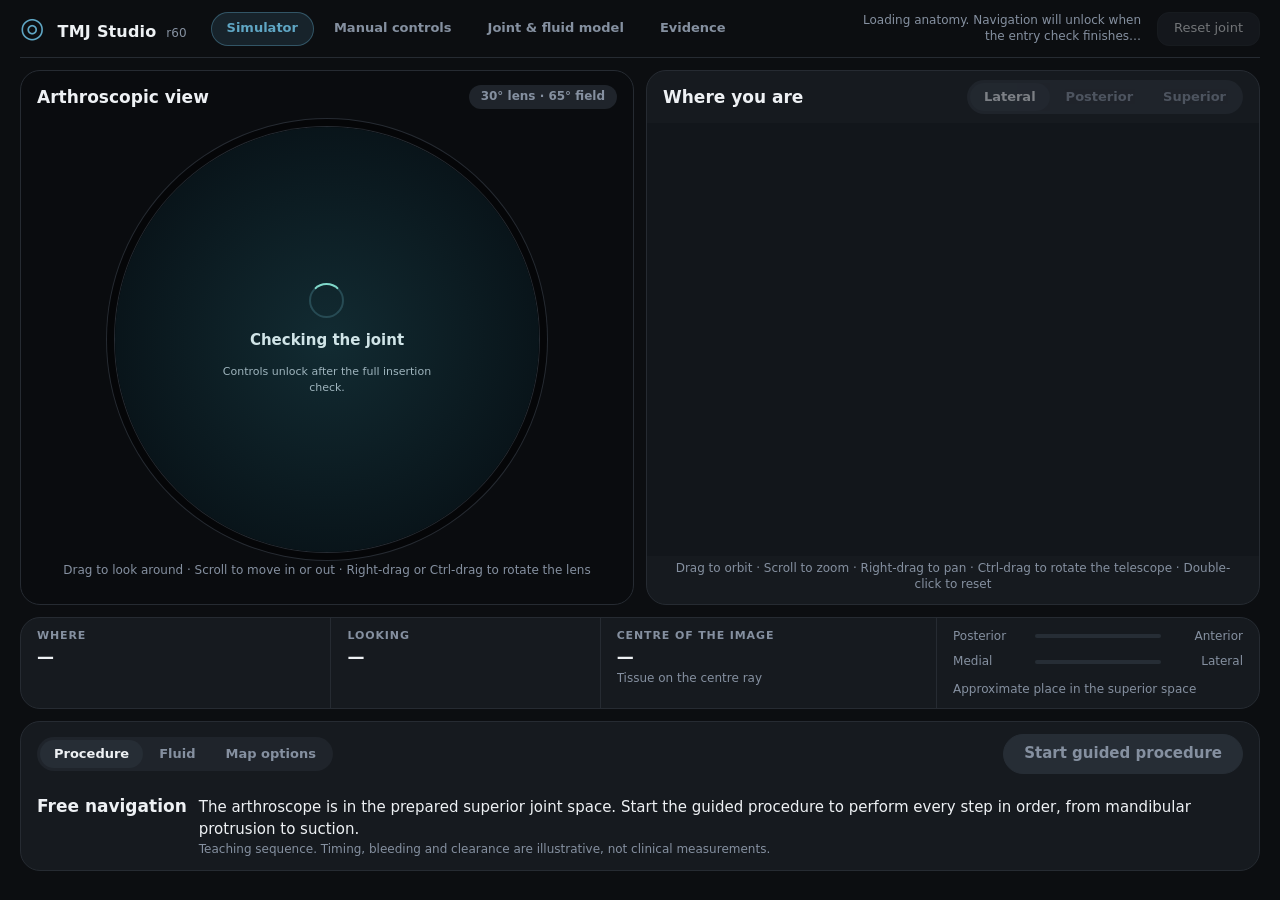
==== commit c172d2c3: "r60: faster scope (speed setting) + clinical camera lens looks Co-Authored-By: Claude Opus 5.5 <nore" ====
--- a/index.html
+++ b/index.html
@@ -1,7 +1,7 @@
 <!doctype html>
-<html lang="en"><head><meta charset="utf-8"><meta name="viewport" content="width=device-width,initial-scale=1"><meta name="description" content="TMJ Studio: a realistic arthroscopic view of the temporomandibular joint beside a live map of the telescope position and direction, with a guided procedure from mandibular protrusion to lavage and suction."><meta http-equiv="Content-Security-Policy" content="default-src 'none'; script-src 'self'; worker-src 'self'; style-src 'self'; connect-src 'self'; img-src 'self' data:; base-uri 'none'; object-src 'none'; form-action 'none'"><title>TMJ Studio · Arthroscopy simulator</title><link rel="stylesheet" href="./split-r59.css"><script type="module" src="./studio-r59.mjs"></script><script type="module" src="./split-r59.mjs"></script></head>
+<html lang="en"><head><meta charset="utf-8"><meta name="viewport" content="width=device-width,initial-scale=1"><meta name="description" content="TMJ Studio: a realistic arthroscopic view of the temporomandibular joint beside a live map of the telescope position and direction, with a guided procedure from mandibular protrusion to lavage and suction."><meta http-equiv="Content-Security-Policy" content="default-src 'none'; script-src 'self'; worker-src 'self'; style-src 'self'; connect-src 'self'; img-src 'self' data:; base-uri 'none'; object-src 'none'; form-action 'none'"><title>TMJ Studio · Arthroscopy simulator</title><link rel="stylesheet" href="./split-r59.css"><script type="module" src="./studio-r60.mjs"></script><script type="module" src="./split-r59.mjs"></script></head>
 <body><main>
-<header class="topbar"><a class="brand" href="./overview.html"><i>◎</i> TMJ <b>Studio</b><span>r59</span></a>
+<header class="topbar"><a class="brand" href="./index.html"><i>◎</i> TMJ <b>Studio</b><span>r60</span></a>
 <nav id="page-tabs" class="tabs" role="tablist" aria-label="Studio sections"><button type="button" role="tab" data-tab="simulator" aria-selected="true">Simulator</button><button type="button" role="tab" data-tab="controls" aria-selected="false">Manual controls</button><button type="button" role="tab" data-tab="model" aria-selected="false">Joint &amp; fluid model</button><button type="button" role="tab" data-tab="evidence" aria-selected="false">Evidence</button></nav>
 <div class="load-box"><p id="load" role="status" aria-live="polite">Loading anatomy. Navigation will unlock when the entry check finishes…</p><button id="retry" hidden>Retry loading</button></div><button id="reset">Reset joint</button></header>
 <div class="heading" hidden><h1>TMJ Studio · right temporomandibular joint</h1><select id="workspace-layout" aria-label="Workspace view"><option value="split" selected>Simulator</option><option value="full">Manual controls</option></select></div>
@@ -58,7 +58,7 @@
 </section>
 <section id="dynamics" class="dynamics"><article class="panel"><span class="eyebrow">ONE SHARED GEOMETRY</span><h2>Jaw & tissue movement</h2><p class="preparation">Prepared joint · 2.5 mm prescribed inferior distraction. Disc and condyle move as a prescribed rigid cluster.</p><button id="neutral">Reset neutral session · withdrawn</button><div class="control-label"><label for="jaw">Jaw rotation</label><output id="jaw-out">0°</output></div><input id="jaw" type="range" min="0" max="8" step="0.25" value="0"><div class="control-label"><label for="slide">Anterior translation</label><output id="slide-out">0 mm</output></div><input id="slide" type="range" min="0" max="2" step="0.05" value="0"><div class="control-label"><label for="distraction">Inferior distraction · prescribed displacement</label><output id="distraction-out">0 mm</output></div><input id="distraction" type="range" min="0" max="3" step="0.05" value="0"><p class="help">Movement updates the actual joint surfaces and cavity. The map shows the requested movement at once while one contact check runs; the lens image then dissolves to the checked joint. A request stops before source contact, instrument contact or an invalid cavity shape. Combined movements can reach a limit before an individual slider reaches its maximum. The disc–condyle cluster moves rigidly; relative condylar rotation beneath the disc is not modeled. The source bones and disc remain rigid. These are prescribed displacements, not a calibrated force response.</p></article>
 <article class="panel"><span class="eyebrow">REDUCED FLUID MODEL</span><h2>Distension & washout</h2><div class="flow-readout" id="flow-readout">Inflow 0 · Outflow 0 µL/s</div><div class="control-label"><label for="pressure">Irrigation source pressure</label><output id="pressure-out">0 kPa</output></div><input id="pressure" type="range" min="0" max="3" step="0.1" value="0"><div class="buttons"><button id="flow">Run flow</button><label class="toggle"><input id="outlet" type="checkbox" checked>Outlet open</label></div><p class="help">Changing source pressure starts irrigation. The reconstructed superior cavity expands and its actual volume stores fluid. At a model distension limit, flow continues through the last admitted cavity shape. The disc and bones remain rigid. The elapsed time shown is simulation time; geometric checks can take longer.</p><label class="toggle"><input id="washout" type="checkbox">Show washout in the lens</label><p class="help" id="washout-out">Optional visual tracer</p><p class="help">The tint follows the remaining well-mixed tracer in the superior space. Opacity is illustrative. Bleeding, lavage and suction are shown by the procedure controls above the views.</p><p class="help">Anterior and posterior volumes are geometric partitions at model Y = 0. They show redistribution, not separately simulated pressures.</p><p class="help" id="fluid-status">Paused · closed computational envelope</p><div class="fluid-metrics"><div><span>Pressure</span><b id="p">0 kPa</b></div><div><span>Retained volume</span><b id="vol">— µL</b></div><div><span>Volume change</span><b id="volume-change">0 µL</b></div><div><span>Balance error</span><b id="balance">—</b></div><div><span>Upper anterior</span><b id="anterior-volume">—</b></div><div><span>Upper posterior</span><b id="posterior-volume">—</b></div></div></article>
-<article class="panel"><span class="eyebrow">MODEL CONTROLS</span><h2>Appearance & record</h2><div class="control-label"><label for="exposure">Scope brightness</label><output id="exposure-out">1.05×</output></div><input id="exposure" type="range" min="0.65" max="1.8" step="0.05" value="1.05"><label class="toggle"><input type="checkbox" id="auto-exposure" checked>Auto exposure</label><p class="help" id="exposure-mode">Auto · highlights metered from the lens image</p><label class="toggle"><input type="checkbox" id="reticle">Centre marker</label><br><label class="toggle"><input id="texture" type="checkbox" checked>Tissue surface detail</label><label class="toggle"><input id="lens-optics" type="checkbox" checked>Lens optics (distortion, focus, glare)</label><p class="help">Ivory articular surfaces and disc, curled vessels in pink lining, fine irregular connective strands and broken wet highlights. Recesses occlude light from the lens, while fine collagen and patchy wet highlights remain attached to the surface. Light falls off with distance from the tip; automatic exposure adapts gradually as the view changes. Illumination follows the physical lens and the real surface normals. Auto exposure meters the actual lens image with faster highlight protection and slower brightening; switch it off for a fixed exposure. Appearance controls leave the physical joint unchanged.</p><button id="export">Export session</button><p class="help" id="performance">Preparing synchronized views…</p><p class="help" id="record">Pose, fluid state, source hashes and model assumptions are included.</p><details><summary>Hydraulic assumptions</summary><p>Inlet and outlet resistance: 20 kPa·s/mL. Free-wall law: 5 kPa/mm. At a model expansion limit, volume is fixed, inlet equals outlet and the additional pressure is carried by a nonnegative constraint reaction. This is a reduced hydraulic boundary condition, not a measured tissue contact force. Uniform pressure and a well-mixed tracer; no resolved fluid jets, cannula calibration, tissue stress or clinical pressure prediction.</p></details></article></section>
+<article class="panel"><span class="eyebrow">MODEL CONTROLS</span><h2>Appearance & record</h2><label for="scope-speed">Scope speed</label><select id="scope-speed"><option value="1">Normal (r59)</option><option value="2.2" selected>Fast</option><option value="3.5">Very fast</option></select><label for="lens-look">Lens look</label><select id="lens-look"><option value="0">r59 look</option><option value="1" selected>Clinical camera</option><option value="2">Clinical camera + fibrils</option></select><div class="control-label"><label for="exposure">Scope brightness</label><output id="exposure-out">1.05×</output></div><input id="exposure" type="range" min="0.65" max="1.8" step="0.05" value="1.05"><label class="toggle"><input type="checkbox" id="auto-exposure" checked>Auto exposure</label><p class="help" id="exposure-mode">Auto · highlights metered from the lens image</p><label class="toggle"><input type="checkbox" id="reticle">Centre marker</label><br><label class="toggle"><input id="texture" type="checkbox" checked>Tissue surface detail</label><label class="toggle"><input id="lens-optics" type="checkbox" checked>Lens optics (distortion, focus, glare)</label><p class="help">Ivory articular surfaces and disc, curled vessels in pink lining, fine irregular connective strands and broken wet highlights. Recesses occlude light from the lens, while fine collagen and patchy wet highlights remain attached to the surface. Light falls off with distance from the tip; automatic exposure adapts gradually as the view changes. Illumination follows the physical lens and the real surface normals. Auto exposure meters the actual lens image with faster highlight protection and slower brightening; switch it off for a fixed exposure. Appearance controls leave the physical joint unchanged.</p><button id="export">Export session</button><p class="help" id="performance">Preparing synchronized views…</p><p class="help" id="record">Pose, fluid state, source hashes and model assumptions are included.</p><details><summary>Hydraulic assumptions</summary><p>Inlet and outlet resistance: 20 kPa·s/mL. Free-wall law: 5 kPa/mm. At a model expansion limit, volume is fixed, inlet equals outlet and the additional pressure is carried by a nonnegative constraint reaction. This is a reduced hydraulic boundary condition, not a measured tissue contact force. Uniform pressure and a well-mixed tracer; no resolved fluid jets, cannula calibration, tissue stress or clinical pressure prediction.</p></details></article></section>
 <section class="reference-links panel" aria-label="Study and source tools"><span class="eyebrow">CONTINUE STUDYING</span><div class="reference-row"><a href="./simulator-r35.html#practice">Orientation exercises ↗</a><a href="./simulator-r35.html#imaging">Local imaging &amp; registration lab ↗</a><a href="./simulator-r35.html#nexus-equipment">Instrument reference photographs ↗</a><a href="./camera-r30.html?preset=medial">Historical camera reference ↗</a></div><p class="help">The reference workspace preserves earlier learning and imaging tools. Its illustrative cameras are separate from this physical-lens workspace.</p></section>
 <section id="evidence" class="evidence panel"><span class="eyebrow">MODEL &amp; EVIDENCE</span><h2>One physical lens. Explicit reconstruction limits.</h2><div class="evidence-grid">
 <div><h3>r59 · navigation and orientation</h3><p>The lens image is steered by dragging, moved in and out with the wheel and rotated with a right-drag or Ctrl-drag. The map orbits with a drag, zooms toward the pointer with the wheel and pans with a right-drag; Ctrl-drag on the map turns the telescope about its own axis.</p><p>The lens now stays inside the joint space it is in. Steering that would push the tip through the soft lining draws the telescope back along its own axis, and it eases forward again to the depth last chosen once there is room; it is never pushed deeper than the user advanced it. Where that is not enough, steering stops at the edge of the space. When bone or the disc stops a steering gesture, the telescope is eased back a little and the turn is tried again, so it slides along the surface instead of sticking. Scrolling back pauses once at the capsule entry before the lens leaves the joint; withdrawal is otherwise never restricted.</p><p>These limits, the structure names on the map and the recess / zone readout (thirds of the model space) are illustrative teaching aids. They are not measured tissue mechanics, a force model or validated landmarks.</p></div>
@@ -68,7 +68,7 @@
 <div><h3>What remains unmeasured</h3><p>Nexus 501200: 1.9 mm shaft, 63.1 mm working length, 115 mm overall, 30° direction and 65° field. Proximal shape is illustrated from manufacturer photographs. The 501201/501204 “1.9 mm / 50 mm” labels do not establish cannula outer diameter, lumen, seating datum or lens offset.</p><p>The shaft pivot is fixed at the prepared model capsule entry. The purple ring shows the current <b>model capsule crossing</b>, not a registered skin portal. The posterior fold has been reconstructed, but tissue morphology and its extent are still estimated; visual realism is incomplete. Actual synovial geometry, specimen motion, cannula assembly and clinical realism still require suitable measurements and review. Prescribed motion and scalar lining compliance have model limits; software verification does not establish clinical realism.</p></div>
 </div><details><summary>Contact checks, mechanics and numerical scope</summary><p id="integrity">Source checksums pending.</p><p>Hard bone/disc motion retains continuous distance bounds, including a conservative bound for rotation between admitted steps. The complete instrument is checked against moving tissues. At each step midpoint and endpoint, the rebuilt cavity is checked for closed, consistently wound topology, nonzero triangles and self-intersections beyond shared mesh boundaries. This soft-boundary check is sampled, not continuous detection. No pre-existing cavity penetration is allowed as a baseline. A 0.00002 mm extent/penetration tolerance handles Float32 clipping slivers; coplanar overlap checks remain active. Each pressure domain uses its principal connected component. Tiny excluded numerical pockets are recorded; a split above 0.001 of total volume or 0.00001 mL is rejected. Combined motion or distension stops when the model cannot supply an admissible shape.</p><p>The pressure model has one scalar wall coordinate, uniform pressure and a well-mixed tracer. Its outward compliant mode tapers into fixed hard boundaries and contact anchors. At a model expansion limit the last admitted volume stays fixed while reduced inlet/outlet flow and tracer exchange continue. The model is not CFD, calibrated cannula resistance, tissue stress or clinical pressure prediction. Anterior/posterior volumes divide the actual upper cavity at model Y = 0; they do not simulate separate pressures.</p><p>Microscopic fibres, vessels, wet-film reflection and exposure are illustrative. Their reference coordinates use the prepared joint to avoid stretching a collapsed neutral texture across the opened lining; they remain attached during motion. No clinical photograph is projected as the lens image. The same clinical pose cannot be registered to a photograph from a different specimen; comparisons assess qualitative morphology, not patient-specific correspondence.</p></details>
 <details><summary>Primary references and consolidated verification</summary><p><a href="https://www.jstage.jst.go.jp/article/ofaj1936/58/4-6/58_745/_article" target="_blank" rel="noopener">Murakami &amp; Hoshino — regional arthroscopic anatomy</a> describes regional recesses and temporary versus persistent folds. <a href="https://pubmed.ncbi.nlm.nih.gov/23787012/" target="_blank" rel="noopener">Xu et al. — opening and upper-space redistribution</a> supports distinguishing anterior and posterior behavior; it does not supply this specimen’s motion. <a href="https://pubmed.ncbi.nlm.nih.gov/27663533/" target="_blank" rel="noopener">Dynamic lavage research</a> uses a much richer flow model than this reduced circuit.</p><p><a href="https://www.nexuscmf.com/products/" target="_blank" rel="noopener">Nexus manufacturer</a> · <a href="https://www.intechopen.com/chapters/1176474" target="_blank" rel="noopener">Clinical photographs and attribution</a> · <a href="./assets/r47/primary-evidence.json">Public-source review and unavailable measurements</a></p><p><a href="./assets/r55/visual-verification.json">r55 anatomy colour review</a> · <a href="./assets/r54/scope-motion-research.md">Scope handling: primary references and missing measurements</a> · <a href="./assets/r54/acceptance.json">r54 movement and appearance review</a> · <a href="./assets/r51/acceptance.json">r51 preserved attachment reconstruction and checks</a> · <a href="./assets/r49/navigation-verification.json">Steering verification</a> · <a href="./assets/r49/worker-verification.json">Integrated movement and flow</a></p><p><a href="./assets/r51/visual-review.json">Attachment appearance review</a> · <a href="./assets/r51/input-verification.json">Mouse / touch contracts</a> · <a href="./assets/r51/geometry-verification.json">Reconstructed domain checks</a></p><p><a href="./assets/r48/acceptance.json">r48 acceptance matrix</a> · <a href="./assets/r48/browser-verification.json">Interaction checks</a> · <a href="./assets/r48/geometry-verification.json">Geometry and source audit</a> · <a href="./assets/r48/model-verification.json">Motion and fluid checks</a> · <a href="./assets/r48/recovery-verification.json">Recovery checks</a> · <a href="./assets/r47/acceptance.json">Previous release record</a></p></details></section>
-<footer>TMJ Studio · r59 · Research and orientation model · Anatomical and clinical validation outstanding</footer>
+<footer>TMJ Studio · r60 · Research and orientation model · Anatomical and clinical validation outstanding</footer>
 </main></body></html>
 
 
